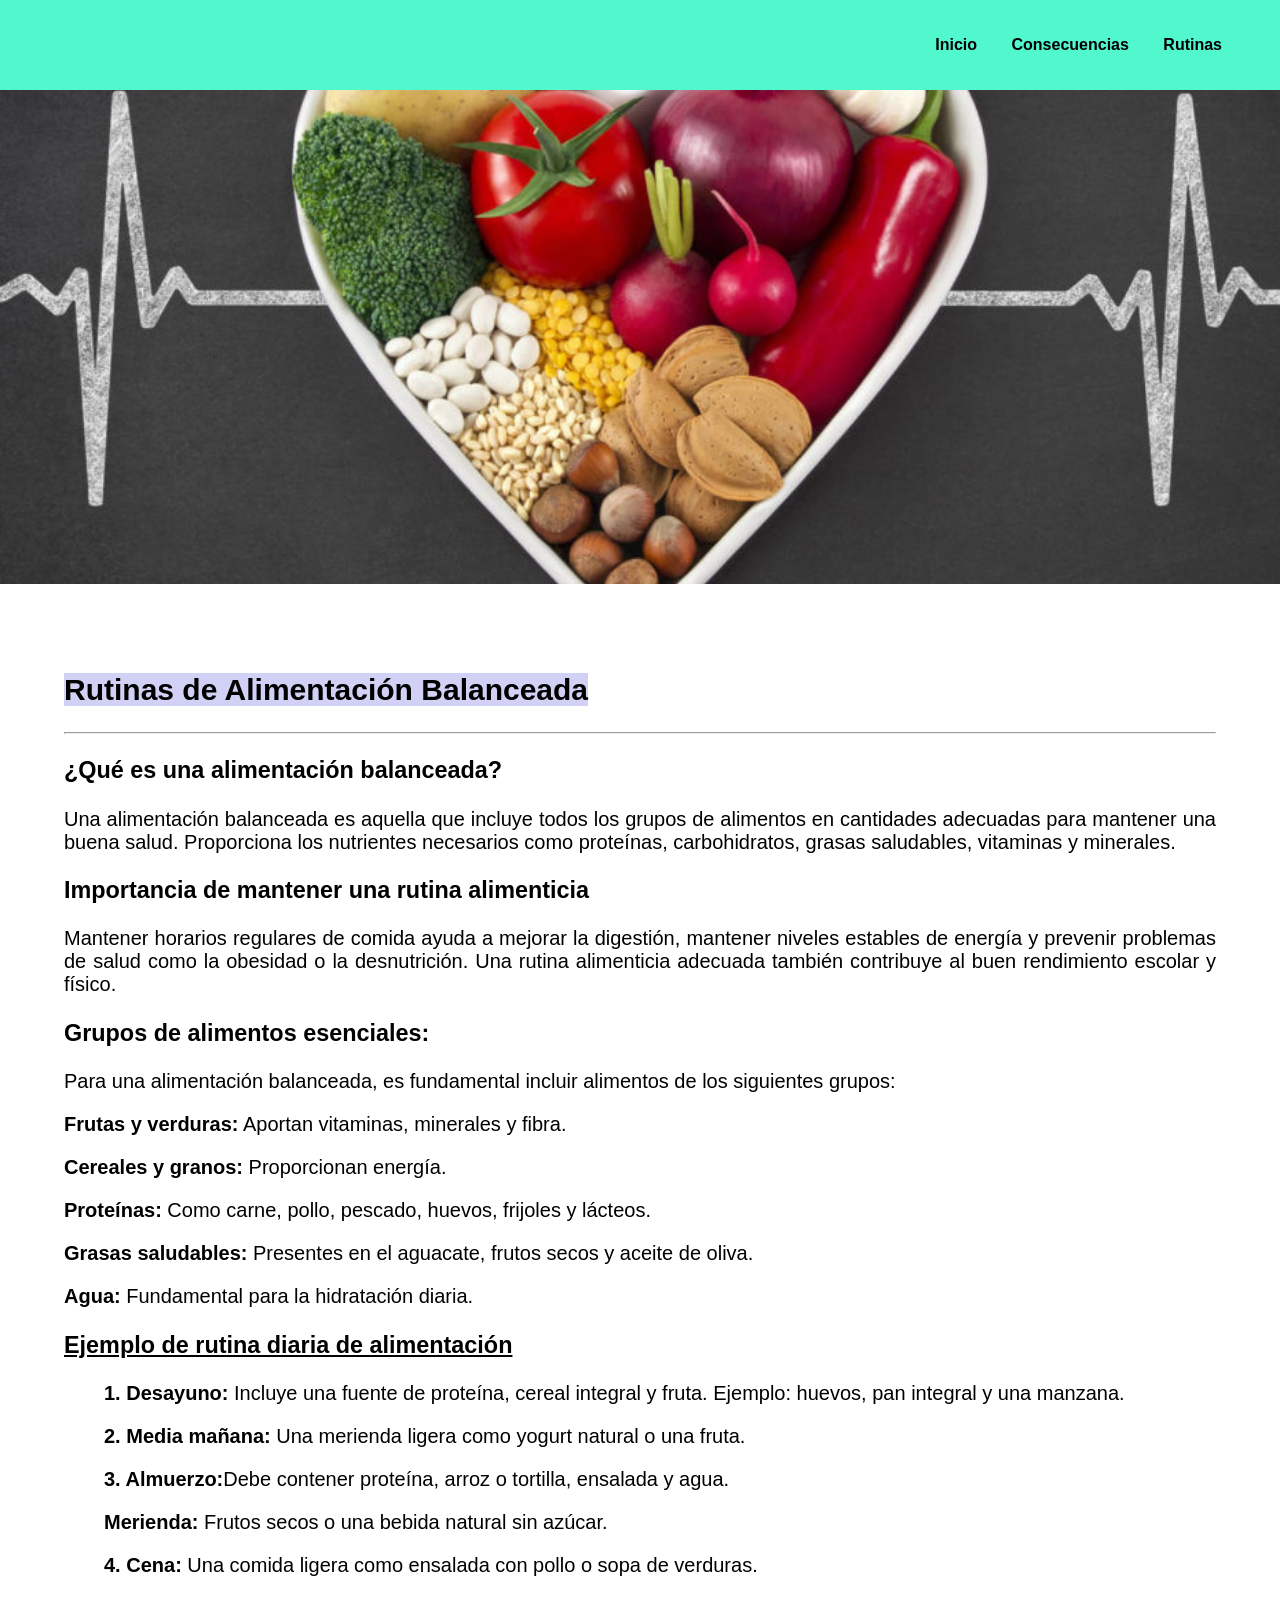
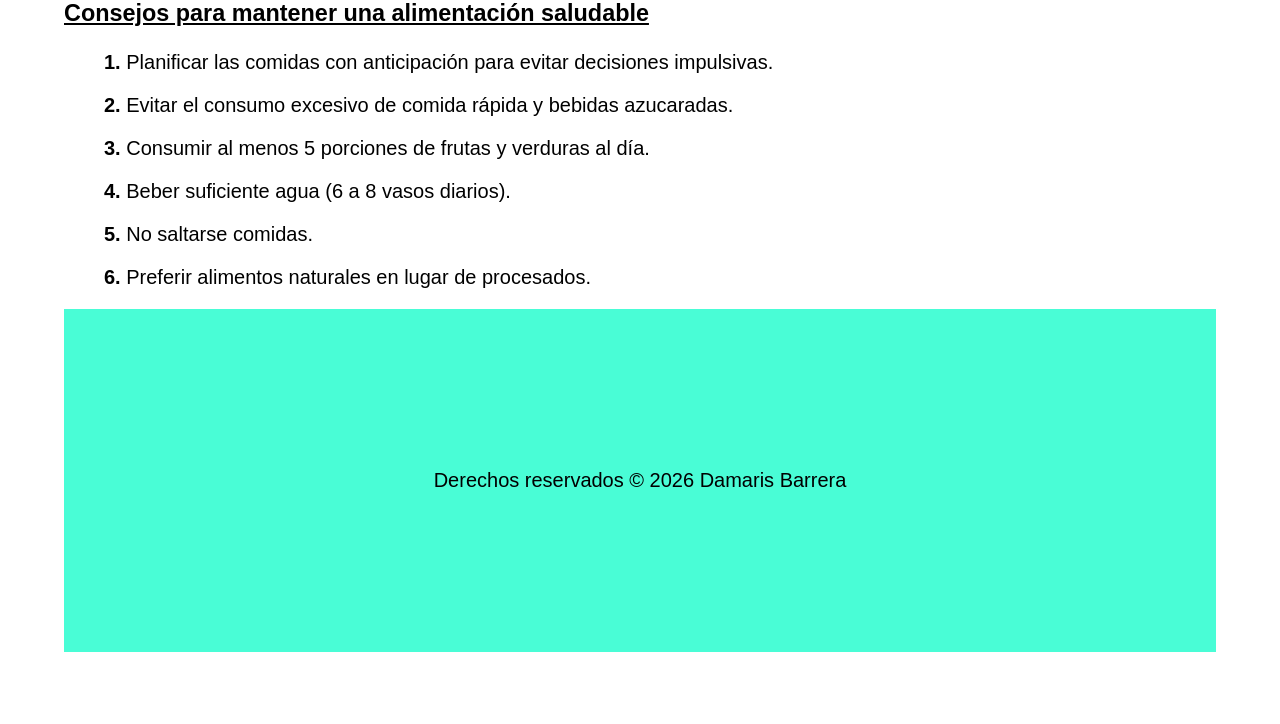
==== rutinas.html @ fb4e7e54 "actualizacion de archivo consecuencias" ====
<!DOCTYPE html>
<html lang="es">
    <link rel="stylesheet" href="styles.css">

<header id="mi-encabezado">

    <title>Rutinas de Alimentación Balanceada</title>

    <nav>
        <ul>
            <li><a href="index.html">Inicio</a></li>
            <li><a href="consecuencias.html">Consecuencias</a></li>
            <li><a href="rutinas.html">Rutinas</a></li>
        </ul>
    </nav>
</header>
<body>
    <body>

<main>
<!--*CONFIGURACION DEL TEXTO EN EL CUERPO. El tamño y tipo de letra
estan especificados en el archivo style.css*-->
<section class="contenido">
<h2> <span style="background-color: rgb(208, 209, 245);" ;>Rutinas de Alimentación Balanceada</span></h2>
<tr><td> <hr>
</hr>


        <section>
        <h3>¿Qué es una alimentación balanceada?</h3>
        <p>
            Una alimentación balanceada es aquella que incluye todos los grupos de alimentos en cantidades adecuadas 
            para mantener una buena salud. Proporciona los nutrientes necesarios como proteínas, carbohidratos, 
            grasas saludables, vitaminas y minerales.
        </p>
    </section>

    <section>
        <h3>Importancia de mantener una rutina alimenticia</h3>
        <p>
            Mantener horarios regulares de comida ayuda a mejorar la digestión, mantener niveles estables de energía 
            y prevenir problemas de salud como la obesidad o la desnutrición. Una rutina alimenticia adecuada también 
            contribuye al buen rendimiento escolar y físico.
        </p>
    </section>

    <section>
        <h3>Grupos de alimentos esenciales:</h3>
        <p>
            Para una alimentación balanceada, es fundamental incluir alimentos de los siguientes grupos:
        </p>
        <p></p><li><strong>Frutas y verduras:</strong> Aportan vitaminas, minerales y fibra.</li></p>
        <p></p><li><strong>Cereales y granos:</strong> Proporcionan energía.</li>
        <p></p><li><strong>Proteínas:</strong> Como carne, pollo, pescado, huevos, frijoles y lácteos.</li>
        <p></p><li><strong>Grasas saludables:</strong> Presentes en el aguacate, frutos secos y aceite de oliva.</li>
        <p></p><li><strong>Agua:</strong> Fundamental para la hidratación diaria.</li>
        </ul>
    </section>

    <section>
        <p>
        <h3><u>Ejemplo de rutina diaria de alimentación</u></h3>
        </p>

        <ol>
        <p><strong>1. Desayuno:</strong> Incluye una fuente de proteína, cereal integral y fruta. Ejemplo: huevos, pan integral y una manzana.</p>

        <p><strong>2. Media mañana:</strong> Una merienda ligera como yogurt natural o una fruta.</p>

        <p><strong>3. Almuerzo:</strong>Debe contener proteína, arroz o tortilla, ensalada y agua.</p>

        <p><strong>Merienda:</strong> Frutos secos o una bebida natural sin azúcar.</p>

        <p><strong>4. Cena:</strong> Una comida ligera como ensalada con pollo o sopa de verduras.</p>
    </section>

    <section>
        <h3><u>Consejos para mantener una alimentación saludable</u></h3>
        
        <ol>
        <p></p><li><strong>1.</strong> Planificar las comidas con anticipación para evitar decisiones impulsivas.</li>
        <p></p><li><strong>2.</strong> Evitar el consumo excesivo de comida rápida y bebidas azucaradas.</li>
        <p></p><li><strong>3.</strong> Consumir al menos 5 porciones de frutas y verduras al día.</li>
        <p></p><li><strong>4.</strong> Beber suficiente agua (6 a 8 vasos diarios).</li>
        <p></p><li><strong>5.</strong> No saltarse comidas.</li>
        <p></p><li><strong>6.</strong> Preferir alimentos naturales en lugar de procesados.</li>
        </ol>
    </section>
<div class="footer">Derechos reservados © 2026 Damaris Barrera</div>

</body>
</html>
---- styles.css ----
/*CONFIGURACION DEL ENCABEZADO*/

/* Establece una imagen de fondo para el encabezado */
#mi-encabezado {
      background-image: url('Imagen\ 3/alimentacion-930x620.jpg'); /* Reemplaza 'ruta-de-tu-imagen.jpg'
con la ubicación de tu imagen */
background-size: cover; /* Ajusta la imagen para cubrir todo el fondo */
background-position: center; /* Centra la imagen en el encabezado */
height: 34rem; /* Altura del encabezado (ajusta según tus necesidades) */
color: #67d1bf; /* Color del texto en el encabezado para asegurar la legibilidad */
text-orientation: upright;
text-align: center; /* Alinea el contenido al centro del encabezado */
padding: 20px; /* Espacio de relleno interno para el contenido */

}

/* Estilos adicionales para el Título en el encabezado */
#mi-encabezado h1 {
font-size: 45px; /* Tamaño de fuente del título */
font-family: Arial, Helvetica, sans-serif;
}

/* Estilos adicionales para el texto en el encabezado */
#mi-encabezado p {
font-size: 25px; /* Tamaño de fuente del texto del encabezado */
}

/*CONFIGURACION DEL MENU*/

/* Establece el fondo transparente para el menú */
nav {
background-color: rgb(81, 247, 205);
padding: 20px;
position: fixed; /* Posiciona el menú en la parte superior de la página */
top: 0;
left: 0;
width: 100%;
transition: background-color 0.5s; /* Transición suave para el cambio de color de
fondo */

}

/* Estilos para los elementos menu*/
ul {
list-style-type: none;
text-align: right;
margin-right: 3rem;
}

/*elementos de la lista del menu*/
li {
display: inline;
margin-right: 30px; /* Espacio entre elementos del menú */
}

a {
text-decoration: none;
color: #000000; /* Color del texto del menú */
font-weight: bold;
}

/* Cambia el color del enlace cuando se pasa el mouse por encima */
a:hover {
color: #000000; /* Cambia el color al pasar el mouse por encima */
}

/*CONFIGURACION DEL BODY*/
body {
/*configura los margenes de la página*/
margin-top: 0px; /* Ajusta según la altura del menú */
margin-left: 0px;
margin-right: 0px;
font-family: Arial, Helvetica, sans-serif;
}

/*CONFIGURACION DEL CONTENIDO*/
.contenido {
/* configura el color, tamaño de fuente y alineación del texto en el cuerpo de la
página */
color: #000000;
font-size: 20px;
padding: 5%;
text-align:justify;

font-family: Arial, Helvetica, sans-serif;
}

.footer {
background-color: rgb(73, 253, 214); /* Cambia el color de fondo a azul */
padding: 10rem;
color: #000000;
color: #000000; /* Color del texto en el encabezado para asegurar la legibilidad */
text-align: center; /* Alinea el contenido al centro del encabezado */
/* Espacio de relleno interno para el contenido */

}
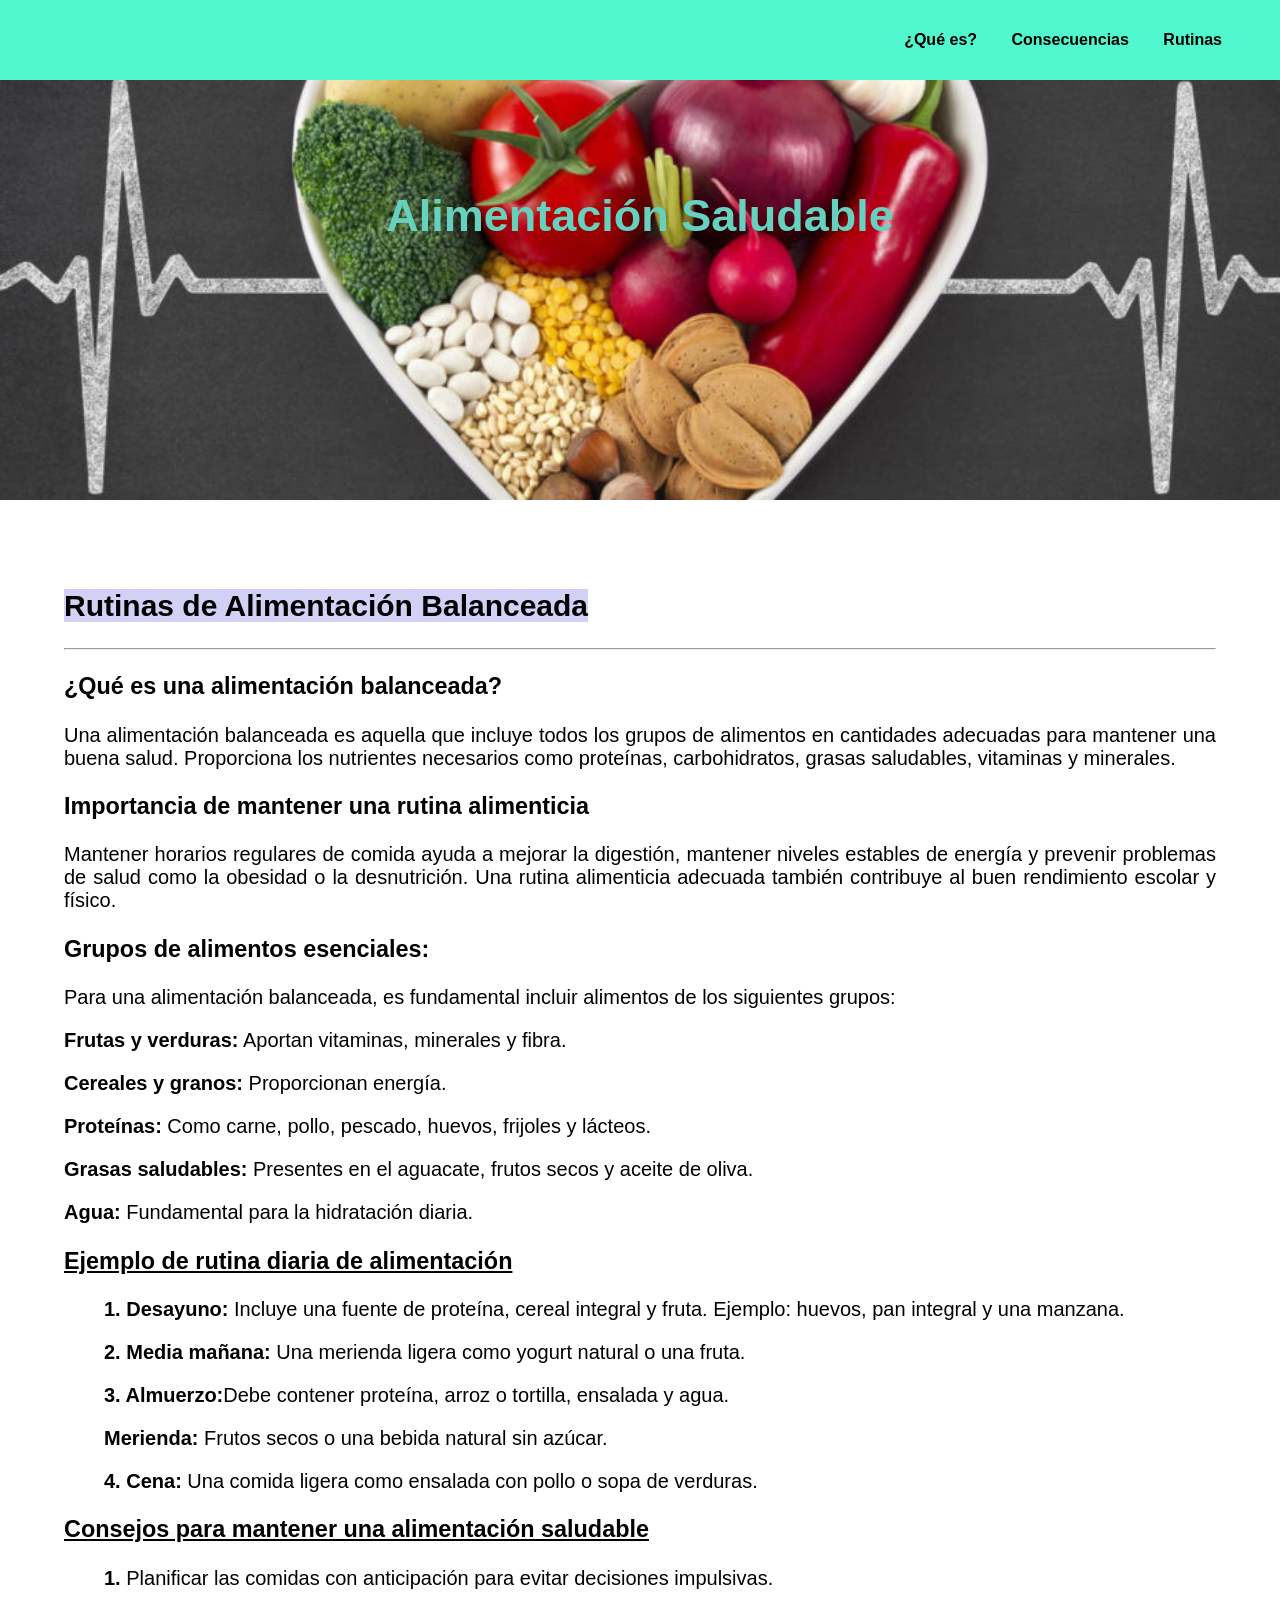
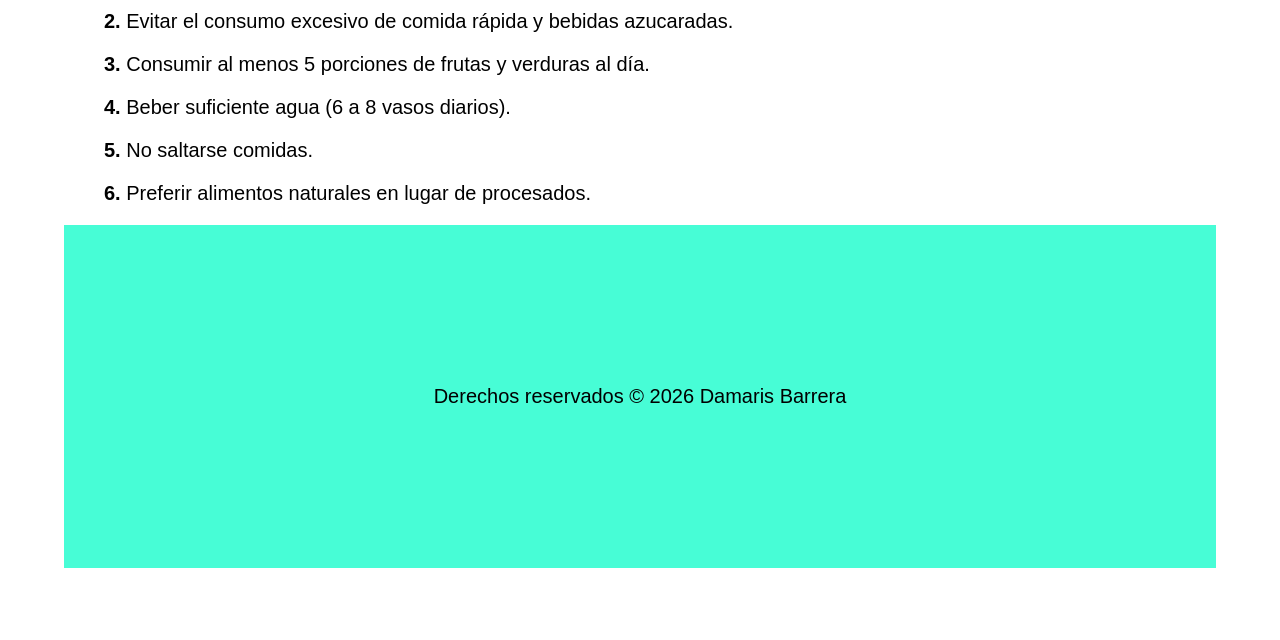
==== commit 5a2b4a76: "actualizacion de archivo rutinas" ====
--- a/rutinas.html
+++ b/rutinas.html
@@ -1,21 +1,29 @@
-<!DOCTYPE html>
+<!DOCTYPE html> 
 <html lang="es">
-    <link rel="stylesheet" href="styles.css">
+
+<link rel="stylesheet" href="styles.css">
 
 <header id="mi-encabezado">
 
-    <title>Rutinas de Alimentación Balanceada</title>
+<title>Alimentación Saludable</title>
+<!--Creacion del menú utilizando Nav-->
+<nav>
+<ul>
+<li><a href="index.html">¿Qué es?</a></li>
+<li><a href="consecuencias.html"> Consecuencias </a></li>
+<li><a href="rutinas.html"> Rutinas </a></li>
 
-    <nav>
-        <ul>
-            <li><a href="index.html">Inicio</a></li>
-            <li><a href="consecuencias.html">Consecuencias</a></li>
-            <li><a href="rutinas.html">Rutinas</a></li>
-        </ul>
-    </nav>
+</ul>
+</nav>
+
+<!--Texto del encabezado-->
+<h1>Alimentación Saludable</h1>
+
 </header>
+
+<!--Cuerpo del HTML. Las configuraciones de estilos se encuentran en el archivo
+style.css-->
 <body>
-    <body>
 
 <main>
 <!--*CONFIGURACION DEL TEXTO EN EL CUERPO. El tamño y tipo de letra
--- a/styles.css
+++ b/styles.css
@@ -6,11 +6,11 @@
 con la ubicación de tu imagen */
 background-size: cover; /* Ajusta la imagen para cubrir todo el fondo */
 background-position: center; /* Centra la imagen en el encabezado */
-height: 34rem; /* Altura del encabezado (ajusta según tus necesidades) */
+height: 15rem; /* Altura del encabezado (ajusta según tus necesidades) */
 color: #67d1bf; /* Color del texto en el encabezado para asegurar la legibilidad */
 text-orientation: upright;
 text-align: center; /* Alinea el contenido al centro del encabezado */
-padding: 20px; /* Espacio de relleno interno para el contenido */
+padding: 100px; /* Espacio de relleno interno para el contenido */
 
 }
 
@@ -30,7 +30,7 @@
 /* Establece el fondo transparente para el menú */
 nav {
 background-color: rgb(81, 247, 205);
-padding: 20px;
+padding: 15px 20px;
 position: fixed; /* Posiciona el menú en la parte superior de la página */
 top: 0;
 left: 0;
@@ -67,7 +67,7 @@
 /*CONFIGURACION DEL BODY*/
 body {
 /*configura los margenes de la página*/
-margin-top: 0px; /* Ajusta según la altura del menú */
+margin-top: 60px; /* Ajusta según la altura del menú */
 margin-left: 0px;
 margin-right: 0px;
 font-family: Arial, Helvetica, sans-serif;
@@ -86,7 +86,7 @@
 }
 
 .footer {
-background-color: rgb(73, 253, 214); /* Cambia el color de fondo a azul */
+background-color: rgb(71, 253, 214); /* Cambia el color de fondo a azul */
 padding: 10rem;
 color: #000000;
 color: #000000; /* Color del texto en el encabezado para asegurar la legibilidad */
